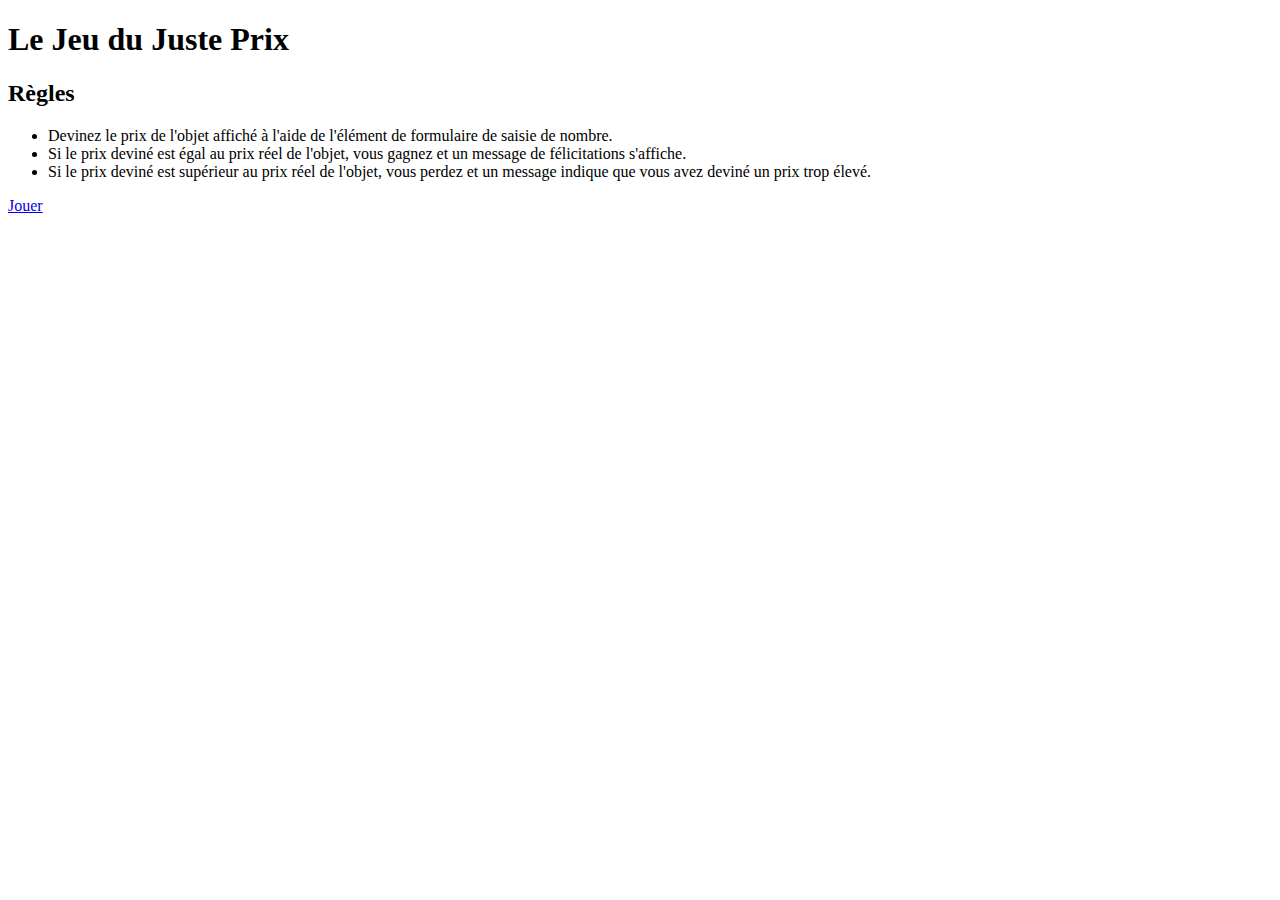
==== index.html @ 6b0681a1 "Update index.html" ====
<!DOCTYPE html>
<html lang="en">
<head>
    <meta charset="UTF-8">
    <meta http-equiv="X-UA-Compatible" content="IE=edge">
    <meta name="viewport" content="width=device-width, initial-scale=1.0">
    <meta name="description" content="Le jeu Juste Prix est un jeu amusant et excitant où vous devez deviner le prix exact d'un produit donné. Testez vos compétences en matière d'estimation et de négociation tout en vous amusant avec ce jeu classique de télévision. Jouez maintenant et voyez si vous pouvez deviner le juste prix !" >
    <title>Juste Prix</title>
    <link rel="stylesheet" href="style.css">
</head>
<body>
    <section class="home-page">
        <h1>Le Jeu du Juste Prix</h1>
        <div class="content">
            <div class="rules">
                <h2>Règles</h2>
                <ul>
                    <li>Devinez le prix de l'objet affiché à l'aide de l'élément de formulaire de saisie de nombre.</li>
                    <li>Si le prix deviné est égal au prix réel de l'objet, vous gagnez et un message de félicitations s'affiche.</li>
                    <li>Si le prix deviné est supérieur au prix réel de l'objet, vous perdez et un message indique que vous avez deviné un prix trop élevé.</li>
                </ul>
            </div>
            <a href="https://www.youtube.com/watch?v=dQw4w9WgXcQ" class="button-home">Jouer</a>
        </div>
        

    </section>
</body>
</html>
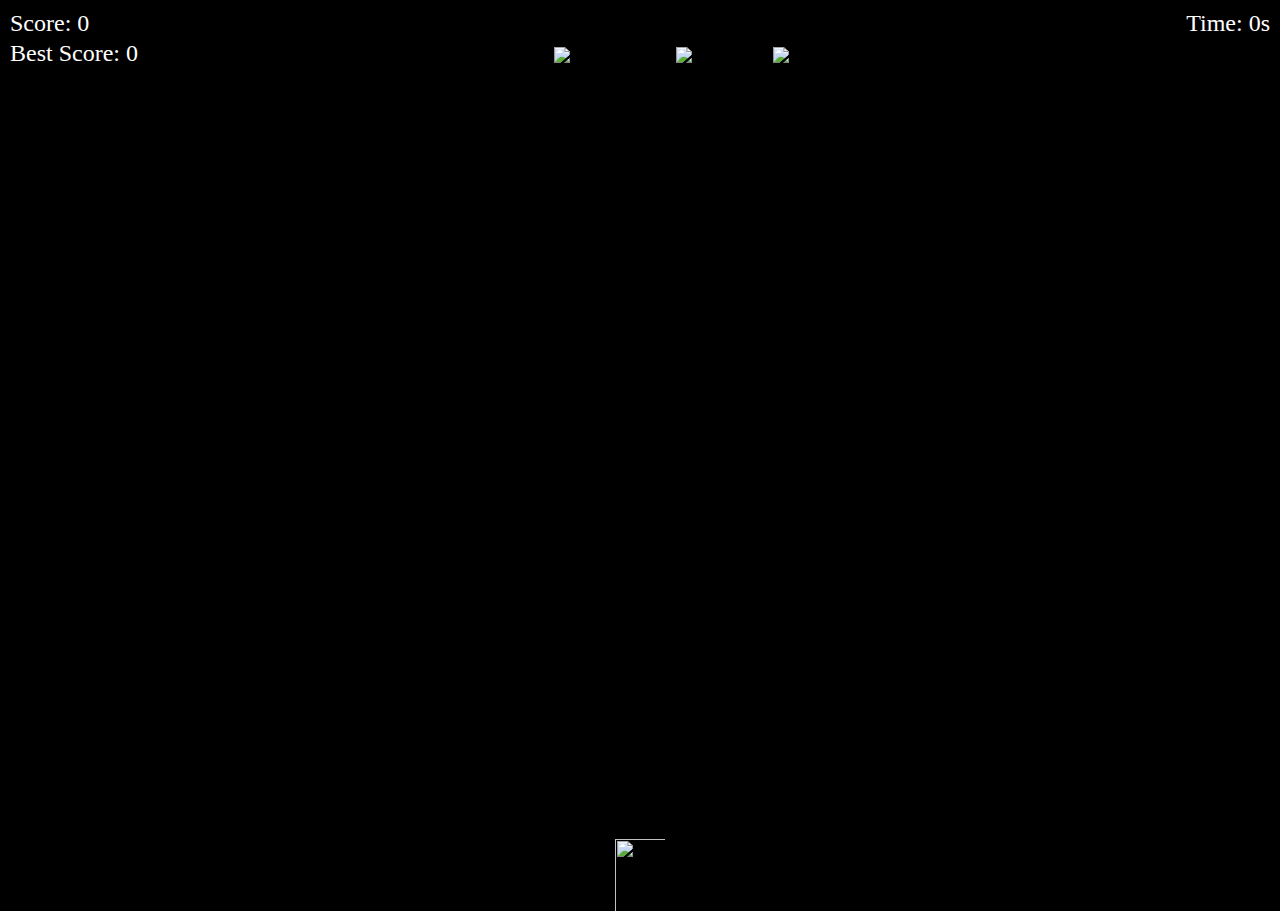
==== commit 31082513: "Update index.html" ====
--- a/index.html
+++ b/index.html
@@ -1,29 +1,549 @@
 <!DOCTYPE html>
-<html lang="en">
-<head>
-    <meta charset="UTF-8">
-    <meta http-equiv="X-UA-Compatible" content="IE=edge">
-    <meta name="viewport" content="width=device-width, initial-scale=1.0">
-    <meta name="description" content="Le jeu Juste Prix est un jeu amusant et excitant où vous devez deviner le prix exact d'un produit donné. Testez vos compétences en matière d'estimation et de négociation tout en vous amusant avec ce jeu classique de télévision. Jouez maintenant et voyez si vous pouvez deviner le juste prix !" >
-    <title>Juste Prix</title>
-    <link rel="stylesheet" href="style.css">
-</head>
-<body>
-    <section class="home-page">
-        <h1>Le Jeu du Juste Prix</h1>
-        <div class="content">
-            <div class="rules">
-                <h2>Règles</h2>
-                <ul>
-                    <li>Devinez le prix de l'objet affiché à l'aide de l'élément de formulaire de saisie de nombre.</li>
-                    <li>Si le prix deviné est égal au prix réel de l'objet, vous gagnez et un message de félicitations s'affiche.</li>
-                    <li>Si le prix deviné est supérieur au prix réel de l'objet, vous perdez et un message indique que vous avez deviné un prix trop élevé.</li>
-                </ul>
-            </div>
-            <a href="https://www.youtube.com/watch?v=dQw4w9WgXcQ" class="button-home">Jouer</a>
-        </div>
-        
-
-    </section>
-</body>
-</html>
+<html>
+  <head>
+    <style>
+      body {
+          background-color: black;
+          background-image: url(/Image/night-sky-with-stars-sparkling-black-background_987686-453.avif); /* Remplace par le chemin de ton image */
+           background-size: cover; /* Couvre tout l'écran */
+          background-repeat: no-repeat; /* Pas de répétition de l'image */
+          margin: 0;
+          overflow: hidden;
+      }
+    
+      #spaceship {
+        display: flex;
+        justify-content: center;
+        align-items: center;
+          width: 50px;
+          height: 50px;
+          position: absolute;
+          bottom: 0;
+      }
+
+      #spaceship img {
+    width: 145%;
+    height: 145%;
+    object-fit: cover;
+    display: block; /* Assurez-vous que l'image est bien en mode bloc pour éviter l'invisibilité */
+}
+    
+      .enemy {
+          width: 50px;
+          height: 50px;
+          position: absolute;
+          top: 0;
+      }
+    
+      .big-enemy {
+          width: 100px;
+          height: 100px;
+          position: absolute;
+          top: 0;
+      }
+    
+      .laser {
+          width: 5px;
+          height: 20px;
+          background-color: yellow;
+          position: absolute;
+      }
+    
+      .big-enemy-laser {
+          width: 5px;
+          height: 20px;
+          background-color: orange;
+          position: absolute;
+      }
+    
+      #score {
+          color: white;
+          font-size: 24px;
+          position: absolute;
+          top: 10px; /* Positionne le score en haut à gauche */
+          left: 10px;
+          z-index: 100;
+      }
+    
+      #best-score {
+          color: white;
+          font-size: 24px;
+          position: absolute;
+          top: 40px; /* Positionne le meilleur score sous le score */
+          left: 10px;
+          z-index: 100;
+      }
+    
+      #timer {
+          color: white;
+          font-size: 24px;
+          position: absolute;
+          top: 10px; /* Positionne le timer en haut à droite */
+          right: 10px;
+          z-index: 100;
+      }
+    
+      #boss-life {
+          display: none;
+          color: white;
+          font-size: 24px;
+          position: absolute;
+          top: 70px;
+          left: 10px;
+      }
+    
+      /* Popup styling */
+      #pause-popup {
+          display: none;
+          position: fixed;
+          top: 50%;
+          left: 50%;
+          transform: translate(-50%, -50%);
+          background-color: white;
+          color: black;
+          padding: 20px;
+          text-align: center;
+          border-radius: 10px;
+          z-index: 1000;
+      }
+    
+      #pause-popup button {
+          margin: 5px;
+          padding: 10px 20px;
+          font-size: 16px;
+      }
+
+
+      /* Popup styling */
+      #end-popup {
+            display: none;
+            position: fixed;
+            top: 50%;
+            left: 50%;
+            transform: translate(-50%, -50%);
+            background-color: rgba(255, 255, 255, 0.9);
+            color: black;
+            padding: 20px;
+            text-align: center;
+            border-radius: 10px;
+            z-index: 1000;
+        }
+
+        #end-popup button {
+            margin: 5px;
+            padding: 10px 20px;
+            font-size: 16px;
+        }
+    
+      /* Dark overlay behind popup */
+      #overlay {
+          display: none;
+          position: fixed;
+          top: 0;
+          left: 0;
+          width: 100%;
+          height: 100%;
+          background-color: rgba(0, 0, 0, 0.5);
+          z-index: 999;
+      }
+    </style>
+    
+  </head>
+  <body>
+    <div id="spaceship"> <img src="/Image/Spaceship-removebg-preview.png" alt=""></div>
+    
+    <div id="score">Score: 0</div>
+    <div id="best-score">Best Score: 0</div>
+    <div id="timer">Time: 0s</div>
+    <div id="boss-life">Boss Life: 100%</div>
+
+    <!-- Popup HTML -->
+    <div id="overlay"></div>
+    <div id="pause-popup">
+      <p>Game Paused</p>
+      <button id="resume-button">Resume</button>
+      <button id="restart-button">Restart</button>
+    </div>
+
+     <!-- Popup de fin de jeu -->
+     <div id="end-popup">
+      <p id="end-message"></p>
+      <button id="newgame-button">New game</button>
+  </div>
+
+    <script>
+      const spaceship = document.getElementById('spaceship');
+      let bestScore = localStorage.getItem('bestScore') || 0; // Récupérer le bestScore depuis le stockage local
+      const spaceshipWidth = spaceship.clientWidth;
+      const screenWidth = window.innerWidth;
+      let score = 0;
+      let time = 0;
+      let bossLife = 100;
+      let timerInterval;
+      let gamePaused = false;
+
+      const bossLifeElement = document.getElementById('boss-life');
+      const overlay = document.getElementById('overlay');
+      const pausePopup = document.getElementById('pause-popup');
+      const resumeButton = document.getElementById('resume-button');
+      const restartButton = document.getElementById('restart-button');
+
+      let spaceshipX = screenWidth / 2 - spaceshipWidth / 2;
+      let isMovingLeft = false;
+      let isMovingRight = false;
+
+      const enemy1 = document.getElementById('enemy1');
+      const enemy2 = document.getElementById('enemy2');
+      const enemy3 = document.getElementById('enemy3');
+
+      const enemies = []; // Tableau vide pour les ennemis
+
+function spawnInitialEnemies() {
+  for (let i = 0; i < 3; i++) { // Crée 3 ennemis
+    const newEnemy = document.createElement('div');
+    newEnemy.className = 'enemy';
+    newEnemy.style.left = Math.random() * (window.innerWidth - 50) + 'px'; // Position aléatoire
+    newEnemy.style.top = '0px'; // Position en haut de l'écran
+
+    const enemyImage = document.createElement('img');
+        enemyImage.src = '/Image/modele-autocollant-objet-volant-non-identifie-ovni-isole_1308-57963-removebg-preview.png'; // Chemin vers l'image de l'ennemi
+        enemyImage.style.width = '100%'; // S'assure que l'image remplit le div
+        enemyImage.style.height = '100%'; // S'assure que l'image remplit le div
+        enemyImage.alt = 'Enemy'; // Ajoute un texte alternatif pour l'accessibilité
+
+        newEnemy.appendChild(enemyImage); // Ajoute l'image au div de l'ennemi
+    document.body.appendChild(newEnemy);
+    enemies.push(newEnemy); // Ajoute l'ennemi au tableau
+  }
+}
+
+// Appelle la fonction pour spawn les ennemis au démarrage
+spawnInitialEnemies();
+      const enemySpeed = 1.5;
+      const laserSpeed = 5;
+      const bigEnemyLaserSpeed = 1.5;
+
+      let bigEnemyShootCooldown = 0;
+
+      function moveEnemies() {
+        if (!gamePaused) {
+          enemies.forEach((enemy) => {
+            let currentTop = parseInt(enemy.style.top, 10) || 0;
+            enemy.style.top = currentTop + enemySpeed + 'px';
+
+            if (currentTop >= window.innerHeight) {
+              enemy.style.top = '0px';
+              enemy.style.left = Math.random() * (window.innerWidth - 50) + 'px';
+            }
+          });
+        }
+        requestAnimationFrame(moveEnemies);
+      }
+
+      function updateSpaceshipPosition() {
+        if (!gamePaused) {
+          if (isMovingLeft) {
+            spaceshipX -= 5;
+          }
+          if (isMovingRight) {
+            spaceshipX += 5;
+          }
+
+          spaceshipX = Math.max(0, spaceshipX);
+          spaceshipX = Math.min(screenWidth - spaceshipWidth, spaceshipX);
+
+          spaceship.style.left = spaceshipX + 'px';
+        }
+
+        requestAnimationFrame(updateSpaceshipPosition);
+      }
+
+      function createLaser(x, y) {
+        const laser = document.createElement('div');
+        laser.className = 'laser';
+        laser.style.left = x + 'px';
+        laser.style.top = y + 'px';
+        document.body.appendChild(laser);
+
+        function moveLaser() {
+          if (gamePaused) {
+            requestAnimationFrame(moveLaser); // Laisser figé en pause
+            return;
+          }
+
+          let currentTop = parseInt(laser.style.top, 10) || 0;
+          laser.style.top = currentTop - laserSpeed + 'px';
+
+          if (currentTop <= -20) {
+            document.body.removeChild(laser);
+          } else {
+            enemies.forEach((enemy, enemyIndex) => {
+              if (isColliding(laser, enemy)) {
+                document.body.removeChild(laser);
+                document.body.removeChild(enemy);
+                score += 1;
+                updateScore();
+
+                if (score < 20) {
+                  setTimeout(spawnNewEnemy, 1000, enemyIndex);
+                } else if (score === 20) {
+                  spawnBigEnemy();
+                }
+              }
+            });
+
+            const bigEnemy = document.querySelector('.big-enemy');
+            if (bigEnemy && isColliding(laser, bigEnemy)) {
+              document.body.removeChild(laser);
+              bossLife -= 10;
+              updateBossLife();
+
+              if (bossLife <= 0) {
+                endGame('Congratulations! You Win! Your Score: ' + score);
+                
+              }
+            }
+
+            requestAnimationFrame(moveLaser);
+          }
+        }
+
+        requestAnimationFrame(moveLaser);
+      }
+
+      function isColliding(element1, element2) {
+        const rect1 = element1.getBoundingClientRect();
+        const rect2 = element2.getBoundingClientRect();
+        return (
+          rect1.top < rect2.bottom &&
+          rect1.right > rect2.left &&
+          rect1.bottom > rect2.top &&
+          rect1.left < rect2.right
+        );
+      }
+
+      function spawnNewEnemy(index) {
+        if (score < 20) {
+          const newEnemy = document.createElement('div');
+          newEnemy.className = 'enemy';
+          newEnemy.style.left = Math.random() * (window.innerWidth - 50) + 'px';
+          newEnemy.style.top = '0px';
+
+          const enemyImage = document.createElement('img');
+        enemyImage.src = '/Image/modele-autocollant-objet-volant-non-identifie-ovni-isole_1308-57963-removebg-preview.png'; // Chemin vers l'image de l'ennemi
+        enemyImage.style.width = '100%'; // S'assure que l'image remplit le div
+        enemyImage.style.height = '100%'; // S'assure que l'image remplit le div
+        enemyImage.alt = 'Enemy'; // Ajoute un texte alternatif pour l'accessibilité
+
+        newEnemy.appendChild(enemyImage); // Ajoute l'image au div de l'ennemi
+          document.body.appendChild(newEnemy);
+          enemies[index] = newEnemy;
+        }
+      }
+
+      
+
+      function spawnBigEnemy() {
+        if (score === 20) {
+          bossLife = 100;
+          bossLifeElement.style.display = 'block';
+
+          const bigEnemy = document.createElement('div');
+          bigEnemy.className = 'big-enemy';
+          bigEnemy.style.left = Math.random() * (window.innerWidth - 100) + 'px';
+          bigEnemy.style.top = '0px';
+
+          const bigEnemyImage = document.createElement('img');
+        bigEnemyImage.src = '/Image/sticker-png-massive-pixel-starship-removebg-preview.png'; // Chemin vers l'image du gros ennemi
+        bigEnemyImage.style.width = '100%'; // S'assure que l'image remplit le div
+        bigEnemyImage.style.height = '100%'; // S'assure que l'image remplit le div
+        bigEnemyImage.alt = 'Big Enemy'; // Ajoute un texte alternatif pour l'accessibilité
+
+        bigEnemy.appendChild(bigEnemyImage); // Ajoute l'image au div du gros ennemi
+          document.body.appendChild(bigEnemy);
+
+          let bigEnemyX = parseFloat(bigEnemy.style.left);
+          let direction = 1;
+
+          function moveBigEnemy() {
+            if (!gamePaused) {
+              // Changement de direction amélioré
+              if (Math.random() < 0.01) { // 1% de chance à chaque frame
+                direction *= -1;
+              }
+              bigEnemyX += direction * 2;
+
+              // Vérifie les limites de l'écran
+              if (bigEnemyX <= 0 || bigEnemyX >= window.innerWidth - 100) {
+                direction *= -1; // Change de direction si atteint les bords
+                bigEnemyX = Math.max(0, Math.min(bigEnemyX, window.innerWidth - 100)); // Reste dans les limites
+              }
+
+              bigEnemy.style.left = bigEnemyX + 'px';
+            }
+
+            requestAnimationFrame(moveBigEnemy);
+          }
+
+          moveBigEnemy();
+
+          setInterval(() => {
+            if (Math.random() < 0.7 && !gamePaused) { // 70% de chance de tirer
+              createBigEnemyLaser(bigEnemyX + 50, 100);
+            }
+          }, 1000); // Tir toutes les 1 secondes
+        }
+      }
+
+      function createBigEnemyLaser(x, y) {
+    const laser = document.createElement('div');
+    laser.className = 'big-enemy-laser';
+    laser.style.left = x + 'px';
+    laser.style.top = y + 'px';
+    document.body.appendChild(laser);
+
+    function moveLaser() {
+        if (gamePaused) {
+            requestAnimationFrame(moveLaser); // Pause si le jeu est en pause
+            return;
+        }
+
+        let currentTop = parseInt(laser.style.top, 10) || 0;
+        laser.style.top = currentTop + bigEnemyLaserSpeed + 'px';
+
+        if (currentTop >= window.innerHeight) {
+            document.body.removeChild(laser);
+        } else if (isColliding(laser, spaceship)) {
+            endGame('Game Over! Your Score: ' + score); // Appelez endGame ici
+        } else {
+            requestAnimationFrame(moveLaser);
+        }
+    }
+
+    requestAnimationFrame(moveLaser);
+}
+
+
+      document.getElementById('best-score').textContent = 'Best Score: ' + bestScore;
+
+
+      function endGame(message) {
+            clearInterval(timerInterval);
+            gamePaused = true;
+            overlay.style.display = 'block';
+            document.getElementById('end-popup').style.display = 'block'; // Utiliser l'identifiant correct
+            document.getElementById('end-message').innerText = message; // Utiliser l'identifiant correct
+
+            // Mettre à jour le meilleur score
+            if (score > bestScore) {
+                bestScore = score;
+                localStorage.setItem('bestScore', bestScore);
+                document.getElementById('best-score').innerText = 'Best Score: ' + bestScore;
+            }
+        }
+
+      function updateScore() {
+        document.getElementById('score').textContent = 'Score: ' + score;
+      
+
+      if (score > bestScore) {
+          bestScore = score;
+          document.getElementById('best-score').textContent = 'Best Score: ' + bestScore;
+          localStorage.setItem('bestScore', bestScore); // Stocker le nouveau bestScore
+        }
+      }
+      
+
+        function onEnemyDestroyed() {
+        updateScore(); // Appel à la mise à jour du score et du best score
+      }
+
+
+      function updateBossLife() {
+        bossLifeElement.textContent = 'Boss Life: ' + bossLife + '%';
+      }
+
+      function updateTimer() {
+        if (!gamePaused) {
+          const timerElement = document.getElementById('timer');
+          timerElement.textContent = 'Time: ' + time + 's';
+          time++;
+        }
+      }
+
+
+      function restartGame() {
+            score = 0;
+            time = 0;
+            bossLife = 100;
+            enemies.length = 0; // Réinitialiser le tableau des ennemis
+            gamePaused = false;
+
+            // Masquer la pop-up et l'overlay
+            overlay.style.display = 'none';
+            endPopup.style.display = 'none';
+
+            // Réinitialiser les éléments du jeu
+            document.querySelectorAll('.enemy').forEach(enemy => enemy.remove());
+            document.querySelectorAll('.big-enemy').forEach(enemy => enemy.remove());
+            document.querySelectorAll('.laser').forEach(laser => laser.remove());
+
+            spawnInitialEnemies();
+            updateScore();
+            updateBossLife();
+            startTimer();
+        }
+  
+
+      timerInterval = setInterval(updateTimer, 1000);
+
+      window.addEventListener('keydown', (event) => {
+        if (event.key === 'Escape') {
+          togglePause();
+        }
+        if (!gamePaused) {
+          if (event.key === 'ArrowLeft') {
+            isMovingLeft = true;
+          }
+          if (event.key === 'ArrowRight') {
+            isMovingRight = true;
+          }
+          if (event.key === ' ') {
+            createLaser(spaceshipX + spaceshipWidth / 2, window.innerHeight - 50);
+          }
+        }
+      });
+
+      window.addEventListener('keyup', (event) => {
+        if (event.key === 'ArrowLeft') {
+          isMovingLeft = false;
+        }
+        if (event.key === 'ArrowRight') {
+          isMovingRight = false;
+        }
+      });
+
+      function togglePause() {
+        gamePaused = !gamePaused;
+        overlay.style.display = gamePaused ? 'block' : 'none';
+        pausePopup.style.display = gamePaused ? 'block' : 'none';
+      }
+
+      resumeButton.addEventListener('click', () => {
+        togglePause();
+      });
+
+      restartButton.addEventListener('click', () => {
+    location.reload(); 
+});
+
+document.getElementById('newgame-button').addEventListener('click', () => {
+  location.reload();
+});
+
+      moveEnemies();
+      updateSpaceshipPosition();
+      updateScore();
+    </script>
+  </body>
+</html> 
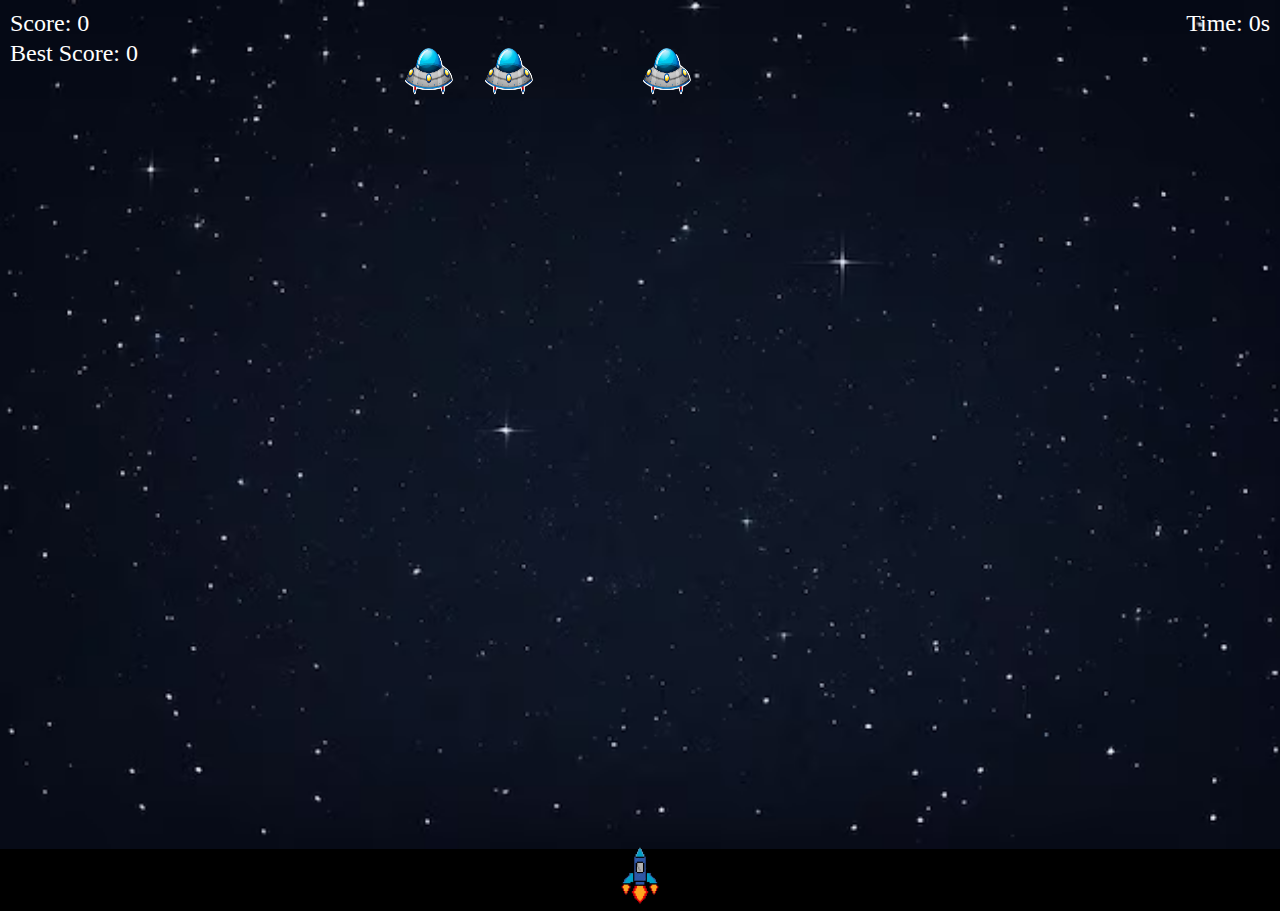
==== commit fa4fb7c1: "Update index.html" ====
--- a/index.html
+++ b/index.html
@@ -34,6 +34,23 @@
           position: absolute;
           top: 0;
       }
+
+      @keyframes enemy-shake {
+  0%, 100% {
+    transform: translateX(0);
+  }
+  25% {
+    transform: translateX(-5px);
+  }
+  75% {
+    transform: translateX(5px);
+  }
+}
+
+.enemy {
+  animation: enemy-shake 0.8s infinite; /* Les ennemis tremblent en permanence */
+}
+
     
       .big-enemy {
           width: 100px;
@@ -146,6 +163,36 @@
           background-color: rgba(0, 0, 0, 0.5);
           z-index: 999;
       }
+
+      @keyframes laser-glow {
+  0%, 100% {
+    box-shadow: 0 0 5px yellow;
+  }
+  50% {
+    box-shadow: 0 0 15px yellow;
+  }
+}
+
+.laser {
+  animation: laser-glow 0.5s infinite;
+}
+
+@keyframes spaceship-pulse {
+  0%, 100% {
+    transform: scale(1);
+    filter: brightness(1);
+  }
+  50% {
+    transform: scale(1.1);
+    filter: brightness(1.5);
+  }
+}
+
+#spaceship img {
+  animation: spaceship-pulse 1.5s infinite;
+}
+
+
     </style>
     
   </head>
